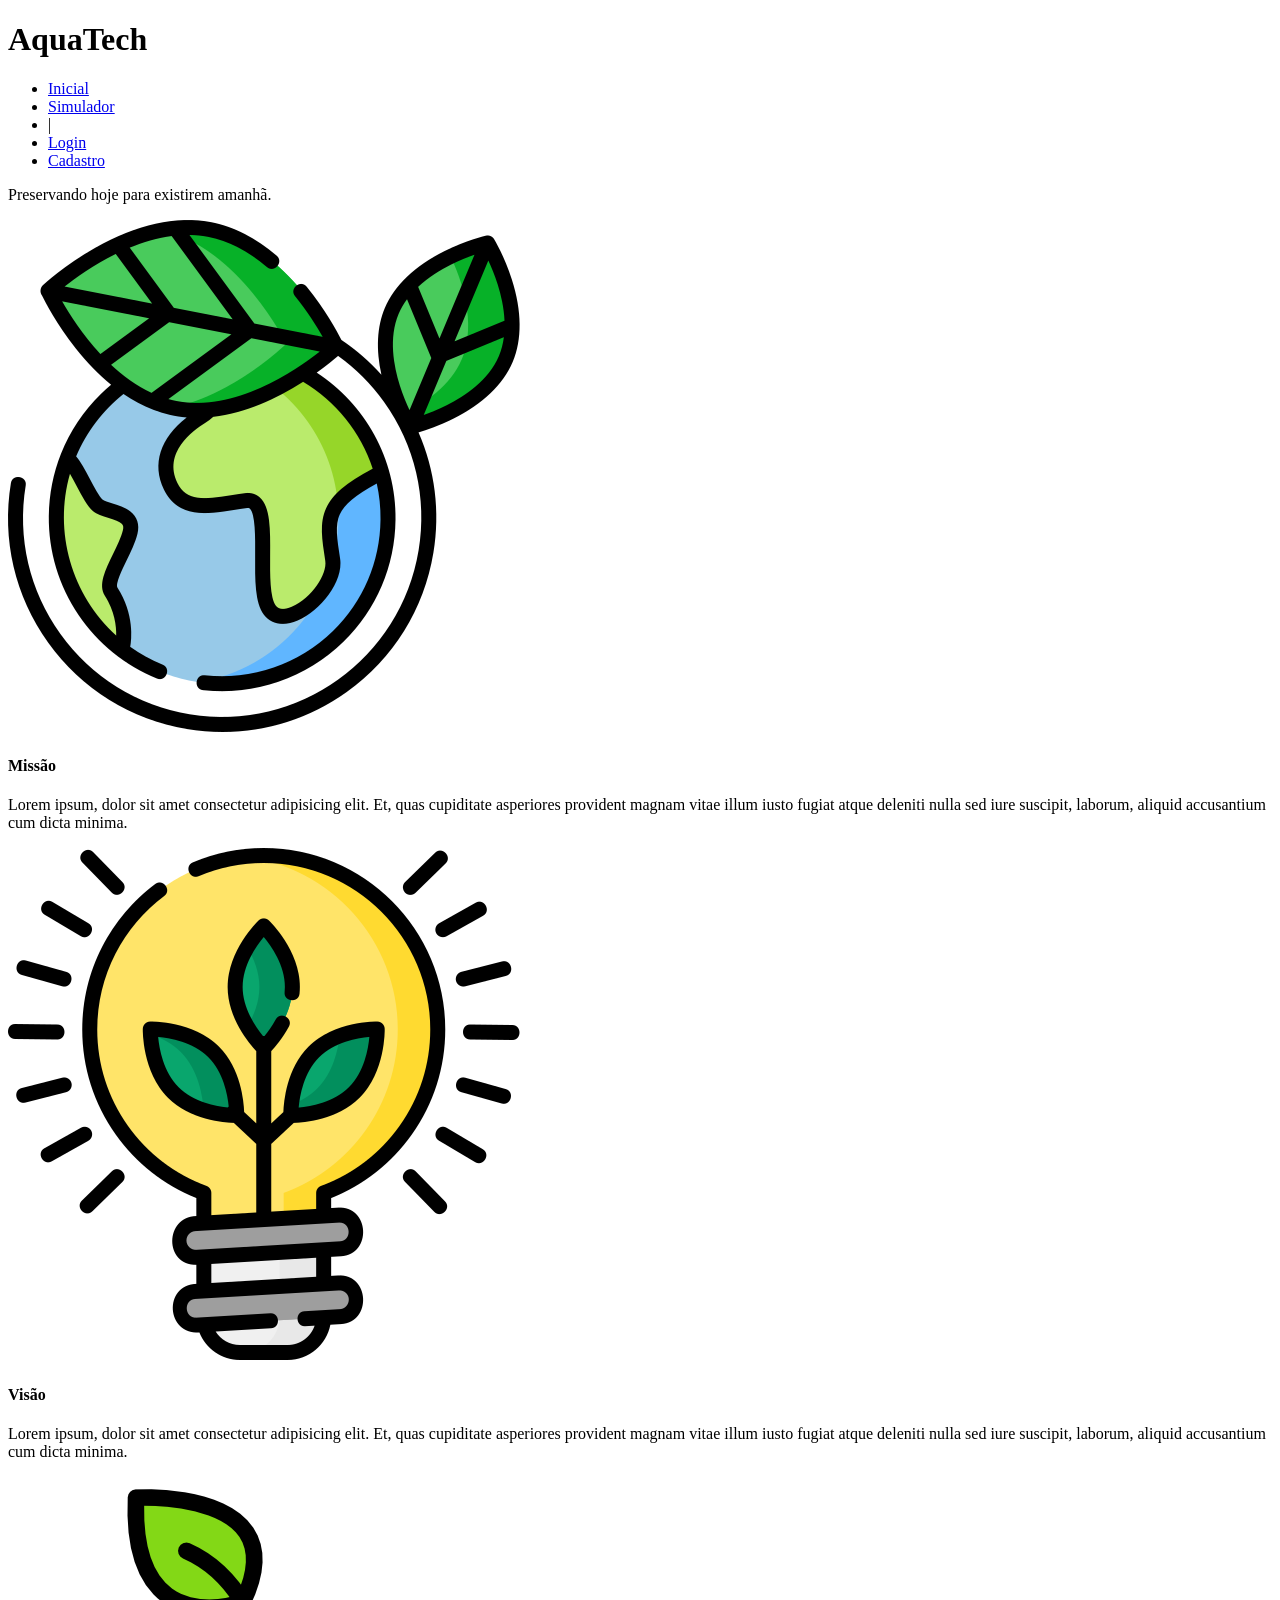
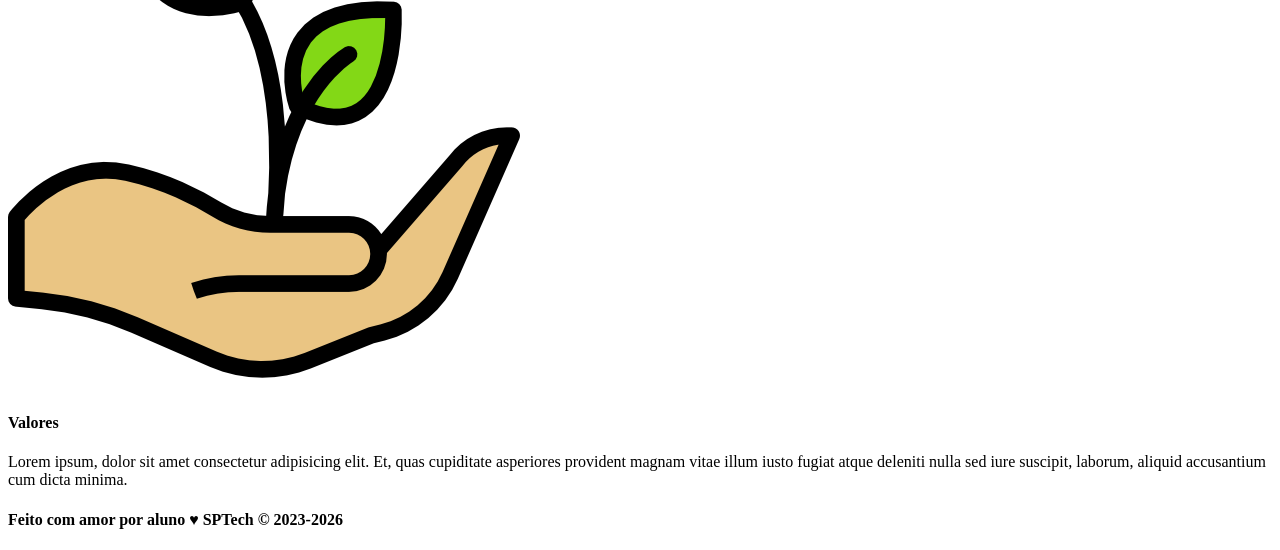
==== web-data-viz/public/index.html @ b709f757 "add wdv" ====
<!DOCTYPE html>
<html lang="en">

<head>
    <meta charset="UTF-8">
    <meta http-equiv="X-UA-Compatible" content="IE=edge">
    <meta name="viewport" content="width=device-width, initial-scale=1.0">

    <title>AquaTech | Página Inicial</title>

    <script src="./js/sessao.js"></script>

    <link rel="stylesheet" href="./css/estilo.css">
    <link rel="icon" href="./assets/icon/favicon2.ico">
    <link rel="preconnect" href="https://fonts.gstatic.com">
</head>

<body>
    <div class="header">
      <div class="container">
        <h1 class="titulo">AquaTech</h1>
        <ul class="navbar">
          <li class="agora">
            <a href="#">Inicial</a>
          </li>
          <li>
            <a href="simulador.html">Simulador</a>
          </li>
          <li>|</li>
          <li>
            <a href="login.html">Login</a>
          </li>
          <li>
            <a href="cadastro.html">Cadastro</a>
          </li>
        </ul>
      </div>
    </div>
  
    <div class="banner">
      <div class="container">
        <p>Preservando <span>hoje</span> para existirem <span>amanhã</span>.</p>
      </div>
    </div>
  
    <div class="social">
      <div class="container">
        <div class="boxes">
          <div class="box">
            <img src="assets/imgs/planet-earth_color.png">
            <h4>Missão</h4>
            <p>Lorem ipsum, dolor sit amet consectetur adipisicing elit. Et, quas cupiditate asperiores provident magnam
              vitae illum iusto fugiat atque deleniti nulla sed iure suscipit, laborum, aliquid accusantium cum dicta
              minima.</p>
          </div>
          <div class="box">
            <img src="assets/imgs/lightbulb_color.png">
            <h4>Visão</h4>
            <p>Lorem ipsum, dolor sit amet consectetur adipisicing elit. Et, quas cupiditate asperiores provident magnam
              vitae illum iusto fugiat atque deleniti nulla sed iure suscipit, laborum, aliquid accusantium cum dicta
              minima.</p>
          </div>
          <div class="box">
            <img src="assets/imgs/growth_color.png">
            <h4>Valores</h4>
            <p>Lorem ipsum, dolor sit amet consectetur adipisicing elit. Et, quas cupiditate asperiores provident magnam
              vitae illum iusto fugiat atque deleniti nulla sed iure suscipit, laborum, aliquid accusantium cum dicta
              minima.</p>
          </div>
        </div>
      </div>
    </div>
  
    <div class="footer">
      <div class="container">
        <h4>Feito com amor por aluno &hearts; SPTech &copy; 2023-2026</h4>
      </div>
    </div>
  </body>

</html>
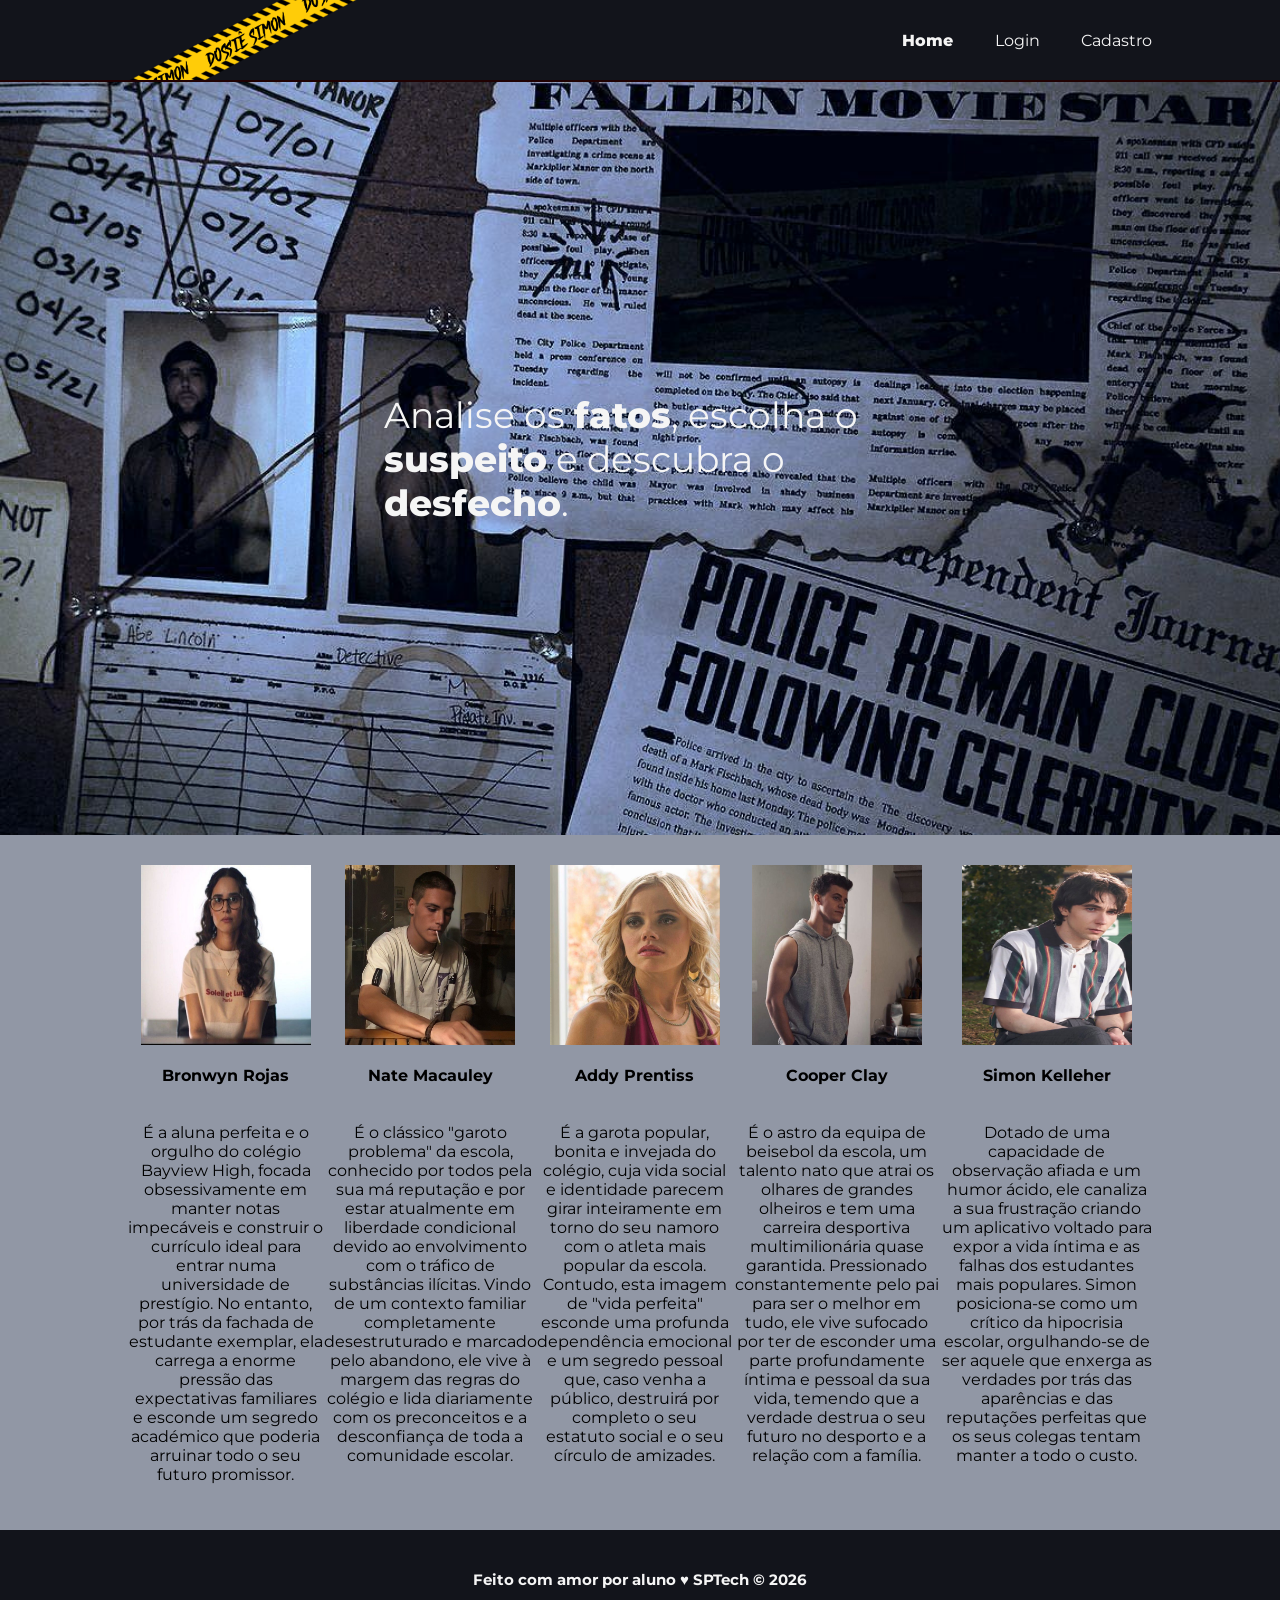
==== commit bb3186dd: "edição nas págs home, login e cadastro e add de validação" ====
--- a/web-data-viz/public/index.html
+++ b/web-data-viz/public/index.html
@@ -6,27 +6,25 @@
     <meta http-equiv="X-UA-Compatible" content="IE=edge">
     <meta name="viewport" content="width=device-width, initial-scale=1.0">
 
-    <title>AquaTech | Página Inicial</title>
+    <title>Dossiê Simon | Página Inicial</title>
 
     <script src="./js/sessao.js"></script>
 
     <link rel="stylesheet" href="./css/estilo.css">
-    <link rel="icon" href="./assets/icon/favicon2.ico">
+    <link rel="icon" href="./assets/icon/Dossie Simon icon.png">
     <link rel="preconnect" href="https://fonts.gstatic.com">
 </head>
 
 <body>
     <div class="header">
       <div class="container">
-        <h1 class="titulo">AquaTech</h1>
+        <div class="logo">
+        <img src="assets/icon/dossie-simon.png">
+    </div>
         <ul class="navbar">
           <li class="agora">
-            <a href="#">Inicial</a>
+            <a href="#">Home</a>
           </li>
-          <li>
-            <a href="simulador.html">Simulador</a>
-          </li>
-          <li>|</li>
           <li>
             <a href="login.html">Login</a>
           </li>
@@ -36,10 +34,10 @@
         </ul>
       </div>
     </div>
-  
+  <span></span>
     <div class="banner">
       <div class="container">
-        <p>Preservando <span>hoje</span> para existirem <span>amanhã</span>.</p>
+        <p>Analise os <span>fatos</span>, escolha o <span>suspeito</span> e descubra o <span>desfecho</span>.</p>
       </div>
     </div>
   
@@ -47,25 +45,29 @@
       <div class="container">
         <div class="boxes">
           <div class="box">
-            <img src="assets/imgs/planet-earth_color.png">
-            <h4>Missão</h4>
-            <p>Lorem ipsum, dolor sit amet consectetur adipisicing elit. Et, quas cupiditate asperiores provident magnam
-              vitae illum iusto fugiat atque deleniti nulla sed iure suscipit, laborum, aliquid accusantium cum dicta
-              minima.</p>
+            <img src="assets/imgs/bronwyn.jpg">
+            <h4>Bronwyn Rojas</h4>
+            <p>É a aluna perfeita e o orgulho do colégio Bayview High, focada obsessivamente em manter notas impecáveis e construir o currículo ideal para entrar numa universidade de prestígio. No entanto, por trás da fachada de estudante exemplar, ela carrega a enorme pressão das expectativas familiares e esconde um segredo académico que poderia arruinar todo o seu futuro promissor.</p>
           </div>
           <div class="box">
-            <img src="assets/imgs/lightbulb_color.png">
-            <h4>Visão</h4>
-            <p>Lorem ipsum, dolor sit amet consectetur adipisicing elit. Et, quas cupiditate asperiores provident magnam
-              vitae illum iusto fugiat atque deleniti nulla sed iure suscipit, laborum, aliquid accusantium cum dicta
-              minima.</p>
+            <img src="assets/imgs/nate.jpg">
+            <h4>Nate Macauley</h4>
+            <p>É o clássico "garoto problema" da escola, conhecido por todos pela sua má reputação e por estar atualmente em liberdade condicional devido ao envolvimento com o tráfico de substâncias ilícitas. Vindo de um contexto familiar completamente desestruturado e marcado pelo abandono, ele vive à margem das regras do colégio e lida diariamente com os preconceitos e a desconfiança de toda a comunidade escolar.</p>
           </div>
           <div class="box">
-            <img src="assets/imgs/growth_color.png">
-            <h4>Valores</h4>
-            <p>Lorem ipsum, dolor sit amet consectetur adipisicing elit. Et, quas cupiditate asperiores provident magnam
-              vitae illum iusto fugiat atque deleniti nulla sed iure suscipit, laborum, aliquid accusantium cum dicta
-              minima.</p>
+            <img src="assets/imgs/addy.jpg">
+            <h4>Addy Prentiss</h4>
+            <p>É a garota popular, bonita e invejada do colégio, cuja vida social e identidade parecem girar inteiramente em torno do seu namoro com o atleta mais popular da escola. Contudo, esta imagem de "vida perfeita" esconde uma profunda dependência emocional e um segredo pessoal que, caso venha a público, destruirá por completo o seu estatuto social e o seu círculo de amizades.</p>
+          </div>
+          <div class="box">
+            <img src="assets/imgs/cooper.jpg">
+            <h4>Cooper Clay</h4>
+            <p>É o astro da equipa de beisebol da escola, um talento nato que atrai os olhares de grandes olheiros e tem uma carreira desportiva multimilionária quase garantida. Pressionado constantemente pelo pai para ser o melhor em tudo, ele vive sufocado por ter de esconder uma parte profundamente íntima e pessoal da sua vida, temendo que a verdade destrua o seu futuro no desporto e a relação com a família.</p>
+          </div>
+          <div class="box">
+            <img src="assets/imgs/simon.jpg">
+            <h4>Simon Kelleher</h4>
+            <p>Dotado de uma capacidade de observação afiada e um humor ácido, ele canaliza a sua frustração criando um aplicativo voltado para expor a vida íntima e as falhas dos estudantes mais populares. Simon posiciona-se como um crítico da hipocrisia escolar, orgulhando-se de ser aquele que enxerga as verdades por trás das aparências e das reputações perfeitas que os seus colegas tentam manter a todo o custo.</p>
           </div>
         </div>
       </div>
@@ -73,7 +75,7 @@
   
     <div class="footer">
       <div class="container">
-        <h4>Feito com amor por aluno &hearts; SPTech &copy; 2023-2026</h4>
+        <h4>Feito com amor por aluno &hearts; SPTech &copy; 2026</h4>
       </div>
     </div>
   </body>
--- a/web-data-viz/public/css/estilo.css
+++ b/web-data-viz/public/css/estilo.css
@@ -0,0 +1,366 @@
+@import url('https://fonts.googleapis.com/css2?family=Montserrat:ital,wght@0,100..900;1,100..900&display=swap');
+
+body {
+  margin: 0;
+  padding: 0;
+  font-family: 'Montserrat', Verdana, sans-serif;
+  background-color: #12141b;
+}
+
+:root {
+  --tamanho-header: 80px;
+  --tamanho-banner: calc(100vh - var(--tamanho-header) - var(--tamanho-footer) - 2px);
+  --tamanho-simulador: calc(100vh - var(--tamanho-header) - var(--tamanho-footer) - 2px);
+  --tamanho-login: calc(100vh - var(--tamanho-header) - 2px);
+  --tamanho-footer: 65px;
+}
+
+.container {
+  display: flex;
+  width: 80%;
+  margin: auto;
+}
+
+.header {
+  height: var(--tamanho-header);
+  border-bottom: 2px solid #200102;
+}
+
+.header .container {
+  justify-content: space-between;
+  align-items: center;
+  height: 100%;
+}
+
+.header a {
+  text-decoration: none;
+  color: whitesmoke;
+}
+
+.logo img{
+    height: 83px;
+}
+
+.agora {
+  font-weight: 800;
+}
+
+.navbar {
+  width: 250px;
+  display: flex;
+  align-items: center;
+  justify-content: space-between;
+  list-style: none;
+  color: whitesmoke;
+}
+.navbar a:hover{
+  color: #d80e16;
+}
+
+.titulo {
+  color: #32b9cd;
+  width: fit-content;
+  font-weight: 500;
+}
+
+.header h1 {
+  margin: 0;
+}
+
+/* BANNER */
+
+.banner {
+  height: var(--tamanho-banner);
+  color: whitesmoke;
+  background-image: url('../assets/imgs/painel.jpg');
+  background-size: cover;
+}
+
+.banner .container {
+  justify-content: center;
+  align-items: center;
+  height: 100%;
+}
+
+.banner .container p {
+  width: 50%;
+  margin: 0;
+  padding: 0;
+  font-size: 36px;
+}
+
+.banner .container span {
+  font-weight: 800;
+}
+
+/* MISSÃO VISÃO VALORES */
+
+.social {
+  background-color: #9197a5;
+  display: flex;
+}
+
+.social .container {
+  justify-content: center;
+}
+
+.box img {
+  width: 170px;
+  height: 180px;
+}
+
+.social .container .boxes {
+  display: flex;
+  justify-content: space-between;
+  width: 100%;
+  padding: 30px 0;
+}
+
+.social p {
+  text-align: center;
+}
+
+.box {
+  display: flex;
+  flex-direction: column;
+  align-items: center;
+}
+
+/* FOOTER */
+
+.footer {
+  background-color: #12141b;
+  height: 100px;
+  color: whitesmoke;
+  display: flex;
+  font-size: 15px;
+}
+
+.footer .container {
+  justify-content: center;
+  text-align: center;
+}
+
+.footer .container .version {
+  font-size: 12px;
+}
+
+/* LOGIN */
+
+.login {
+  height: var(--tamanho-login);
+  background-image: url('../assets/imgs/escritorio.png');
+  background-size: cover;
+}
+
+.login .container {
+  justify-content: center;
+  align-items: center;
+  height: 100%;
+}
+
+.card {
+  width: 70%;
+  background-color: rgba(23, 26, 38, 0.8);
+  display: flex;
+  align-items: center;
+  justify-content: space-evenly;
+  color: whitesmoke;
+  flex-direction: column;
+  height: fit-content;
+  padding: 20px 0;
+  border-radius: 8px;
+}
+
+.card h2 {
+  margin: 0;
+  font-size: 30px;
+}
+
+.formulario {
+  display: flex;
+  height: 90%;
+  width: 80%;
+  justify-content: space-around;
+  flex-direction: column;
+}
+
+.formulario span {
+  font-size: 15px;
+  font-weight: 500;
+}
+
+.formulario input {
+  text-align: center;
+  margin: 0;
+}
+
+.formulario select {
+  background-color: rgba(97, 95, 95, 0.267);
+  color: gray;
+  height: 36px;
+  text-align: center;
+  border-radius: 10px;
+  margin: 0;
+}
+
+.campo {
+  display: flex;
+  flex-direction: column;
+  justify-content: start;
+  padding: 5px 0;
+}
+
+.botao {
+  cursor: pointer;
+  font-family: "Montserrat", sans-serif;
+  border-radius: 5px;
+  font-weight: 600;
+  font-size: 18px;
+  color: #fff;
+  background-color: #7e0a0d;
+  width: 180px;
+  height: 30px;
+  align-self: center;
+  margin-top: 20px;
+}
+
+.loading-div {
+  width: 50px;
+  display: none;
+}
+
+.loading-div img {
+  height: 50px;
+  width: 50px;
+}
+
+#div_erros_login {
+  display: none
+}
+
+/* FORMULARIO */
+
+.alerta_erro{
+  display: flex;
+  justify-content: flex-end;
+}
+
+.card_erro {
+  display: none;
+  background-color: #fff;
+  color: black;
+  width: 230px;
+  position: fixed;
+  border-radius: 4px;
+  border: #ED145B 3px solid;
+  padding: 10px;
+  margin-right: 10%;
+}
+
+.card_erro #mensagem_erro{
+  font-weight: 500;
+  font-size: 20px;
+}
+
+.formulario .tipo_campo {
+  font-size: 20px;
+  font-weight: 600 !important;
+}
+
+.formulario {
+  display: flex;
+  flex-direction: column;
+}
+
+input {
+  padding: 10px;
+  text-align: center;
+  border-radius: 10px;
+  background-color: rgba(97, 95, 95, 0.267);
+}
+
+.btn {
+  font-family: "Montserrat", sans-serif;
+  font-weight: 600;
+  font-size: 18px;
+  padding: 10px 15px;
+  color: white;
+  background-color: #ED145B;
+  width: 180px;
+  align-self: center;
+  margin-top: 5px;
+}
+
+.loading-div {
+  width: 50px;
+  margin: auto;
+  display: none;
+}
+
+.loading-div img {
+  height: 50px;
+  width: 50px;
+}
+
+.frase {
+  font-weight: 400;
+}
+/* SIMULADOR */
+
+.simulador {
+  color: white;
+}
+
+.simulador .container {
+  flex-direction: column;
+  overflow: scroll; 
+  height: var(--tamanho-simulador);
+}
+
+/* ALERTA */
+
+#alerta {
+  position: absolute;
+  right: 0;
+  bottom: 0;
+}
+
+.mensagem-alarme {
+  background-color: white;
+  border-radius: 5px;
+  width: 300px;
+  height: 80px;
+  margin: 10px;
+  padding: 10px 0;
+  display: flex;
+  justify-content: space-evenly;
+  align-items: center;
+}
+
+.mensagem-alarme h3 {
+  font-size: 14px;
+  margin: 0;
+}
+
+.mensagem-alarme .informacao {
+  width: 66%;
+}
+
+.alarme-sino {
+  width: 48px;
+  height: 48px;
+  animation-name: bell;
+  animation-duration: 4s;
+  background-image: url('https://cdn-icons-png.flaticon.com/512/1157/1157000.png');
+  background-size: cover;
+  animation-iteration-count: infinite;
+}
+
+@keyframes bell {
+  0%   {transform: rotate(25deg)}
+  25%  {transform: rotate(-25deg)}
+  50%  {transform: rotate(25deg)}
+  75%  {transform: rotate(-25deg)}
+  100% {transform: rotate(25deg)}
+}
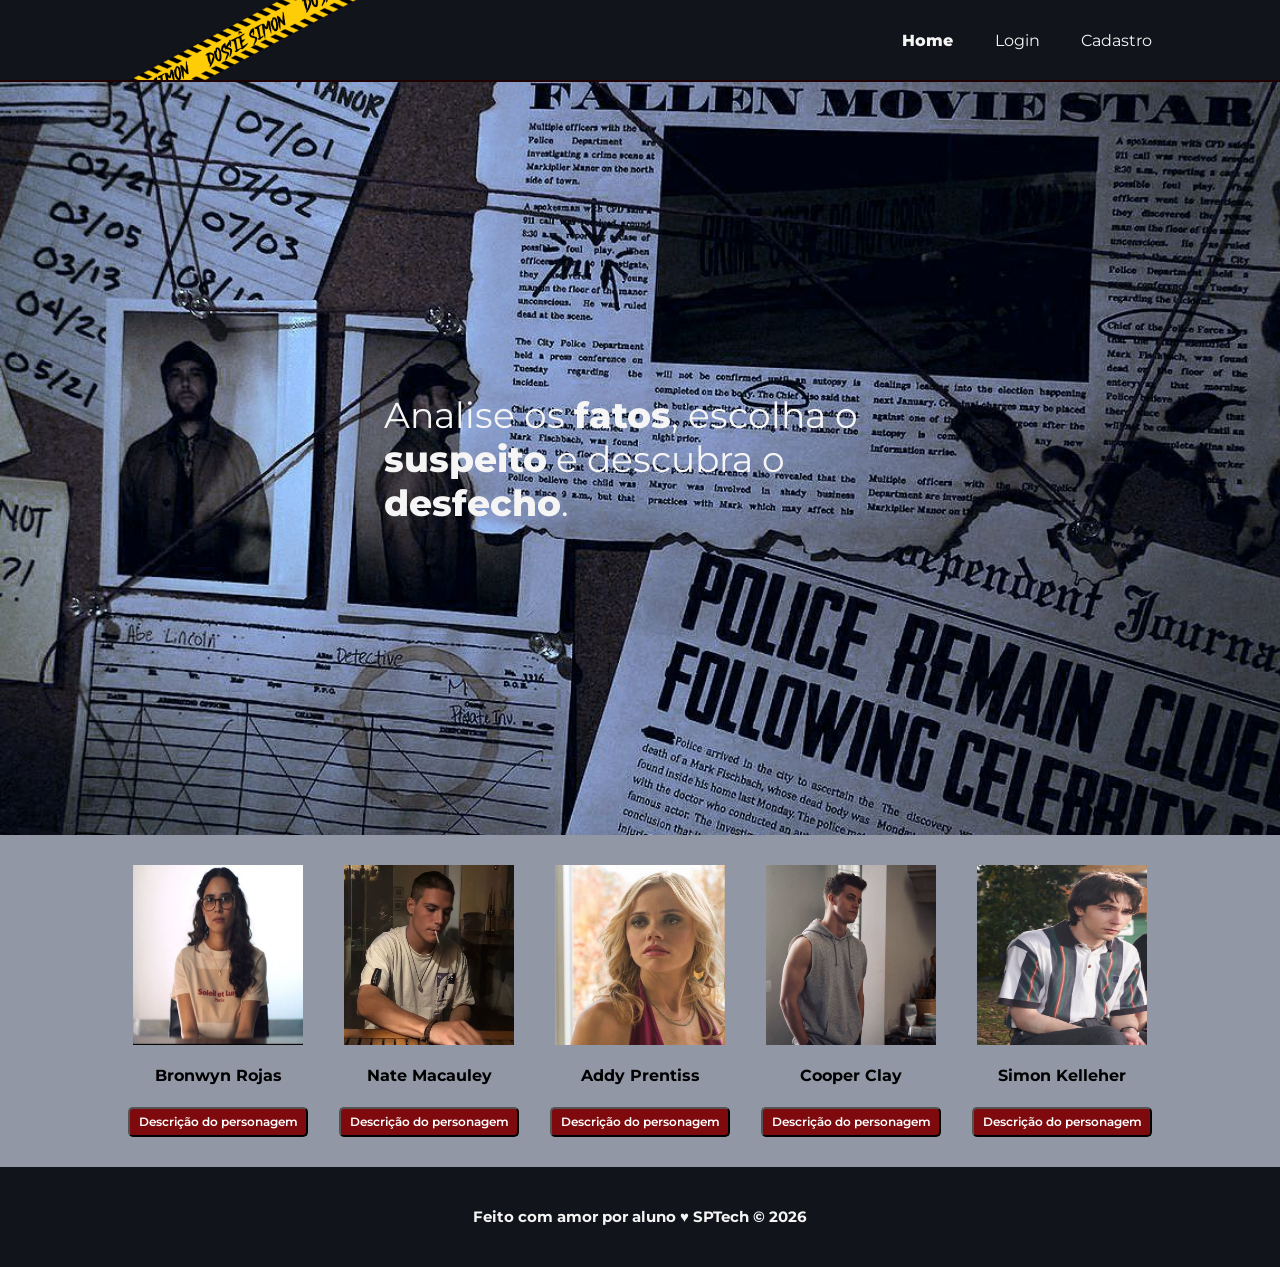
==== commit 9eebf680: "add de rotas novas" ====
--- a/web-data-viz/public/index.html
+++ b/web-data-viz/public/index.html
@@ -47,27 +47,32 @@
           <div class="box">
             <img src="assets/imgs/bronwyn.jpg">
             <h4>Bronwyn Rojas</h4>
-            <p>É a aluna perfeita e o orgulho do colégio Bayview High, focada obsessivamente em manter notas impecáveis e construir o currículo ideal para entrar numa universidade de prestígio. No entanto, por trás da fachada de estudante exemplar, ela carrega a enorme pressão das expectativas familiares e esconde um segredo académico que poderia arruinar todo o seu futuro promissor.</p>
+            <button class="btn-info" onclick="info_b()">Descrição do personagem</button>
+            <div id="info_bronwyn"></div>
           </div>
           <div class="box">
             <img src="assets/imgs/nate.jpg">
             <h4>Nate Macauley</h4>
-            <p>É o clássico "garoto problema" da escola, conhecido por todos pela sua má reputação e por estar atualmente em liberdade condicional devido ao envolvimento com o tráfico de substâncias ilícitas. Vindo de um contexto familiar completamente desestruturado e marcado pelo abandono, ele vive à margem das regras do colégio e lida diariamente com os preconceitos e a desconfiança de toda a comunidade escolar.</p>
+            <button class="btn-info" onclick="info_n()">Descrição do personagem</button>
+            <div id="info_nate"></div>
           </div>
           <div class="box">
             <img src="assets/imgs/addy.jpg">
             <h4>Addy Prentiss</h4>
-            <p>É a garota popular, bonita e invejada do colégio, cuja vida social e identidade parecem girar inteiramente em torno do seu namoro com o atleta mais popular da escola. Contudo, esta imagem de "vida perfeita" esconde uma profunda dependência emocional e um segredo pessoal que, caso venha a público, destruirá por completo o seu estatuto social e o seu círculo de amizades.</p>
+             <button class="btn-info" onclick="info_a()">Descrição do personagem</button>
+            <div id="info_addy"></div>
           </div>
           <div class="box">
             <img src="assets/imgs/cooper.jpg">
             <h4>Cooper Clay</h4>
-            <p>É o astro da equipa de beisebol da escola, um talento nato que atrai os olhares de grandes olheiros e tem uma carreira desportiva multimilionária quase garantida. Pressionado constantemente pelo pai para ser o melhor em tudo, ele vive sufocado por ter de esconder uma parte profundamente íntima e pessoal da sua vida, temendo que a verdade destrua o seu futuro no desporto e a relação com a família.</p>
+            <button class="btn-info" onclick="info_c()">Descrição do personagem</button>
+            <div id="info_cooper"></div>
           </div>
           <div class="box">
             <img src="assets/imgs/simon.jpg">
             <h4>Simon Kelleher</h4>
-            <p>Dotado de uma capacidade de observação afiada e um humor ácido, ele canaliza a sua frustração criando um aplicativo voltado para expor a vida íntima e as falhas dos estudantes mais populares. Simon posiciona-se como um crítico da hipocrisia escolar, orgulhando-se de ser aquele que enxerga as verdades por trás das aparências e das reputações perfeitas que os seus colegas tentam manter a todo o custo.</p>
+            <button class="btn-info" onclick="info_s()">Descrição do personagem</button>
+            <div id="info_simon"></div>
           </div>
         </div>
       </div>
--- a/web-data-viz/public/css/estilo.css
+++ b/web-data-viz/public/css/estilo.css
@@ -124,6 +124,19 @@
   display: flex;
   flex-direction: column;
   align-items: center;
+}
+
+.btn-info {
+  cursor: pointer;
+  font-family: "Montserrat", sans-serif;
+  border-radius: 5px;
+  font-weight: 600;
+  font-size: 12px;
+  color: #fff;
+  background-color: #7e0a0d;
+  width: 180px;
+  height: 30px;
+  align-self: center;
 }
 
 /* FOOTER */
@@ -248,12 +261,12 @@
 
 .card_erro {
   display: none;
-  background-color: #fff;
+  background-color: whitesmoke;
   color: black;
   width: 230px;
   position: fixed;
   border-radius: 4px;
-  border: #ED145B 3px solid;
+  border: #200102 3px solid;
   padding: 10px;
   margin-right: 10%;
 }
